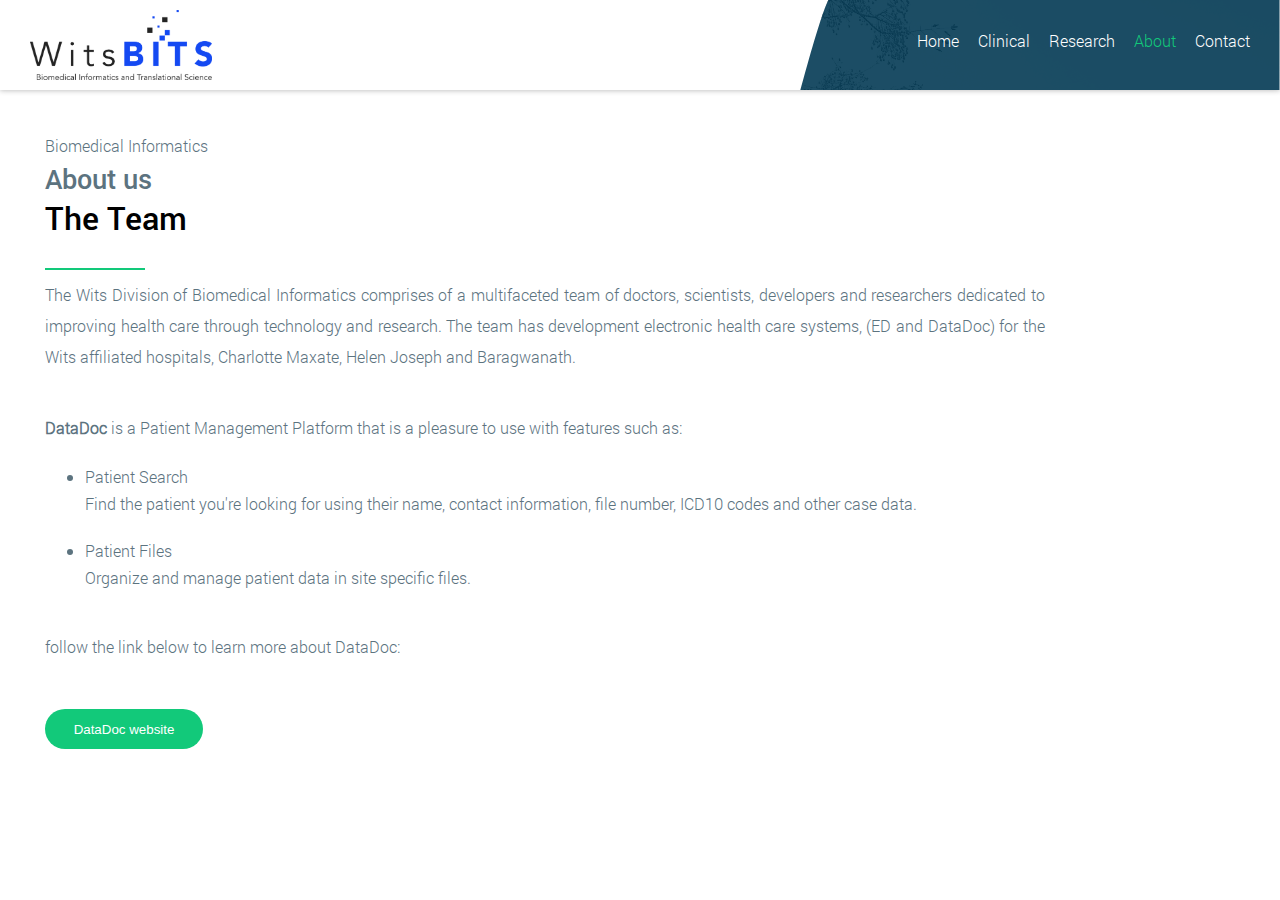
==== about.html @ 8ae95e84 "first commit" ====
<!DOCTYPE html>
<html>
    <head>
        <link rel="stylesheet" href="css/index.css"/>
        <link rel="stylesheet" href="css/animate.css"/>
        <link rel="icon" href="images/icon.png"/>
        <title>WitsBits - About us</title>
        <script type="text/javascript" src="js/Jquery.js"></script>
        <script type="text/javascript" src="js/index.js"></script>
        <meta name="theme-color" content="#063C56"/>
        <meta name="viewport" content="width=device-width, initial-scale=1.0">
    </head>
    <body>

    <div id="Background">
        <div class='blueMenu'></div>
    </div>

    <div id="Content">
        <div class="topBar"> 
            <div class="wrapper">
                <img src="images/logo-horisontal.png" class="logo">
                <div id="dropdown">
                    <button id="mobileMenu">Menu</button>
                    <ul id='menu'>
                        <li onclick='document.location = "index.html" '>Home</li>
                        <li onclick='document.location = "clinical.html" '>Clinical</li>
                        <li  onclick='document.location = "research.html" '>Research</li>
                        <li class='current'>About</li>
                        <li  onclick='document.location = "Contact.html" '>Contact</li>
                    </ul>
                </div>
            </div>
        </div>

        <div class="wrapper">

            <div id="Research">
                <p>Biomedical Informatics</p>
                <h3>About us</h3>
                <h1>The Team</h1>
                <hr>
                <p>
                    The Wits Division of Biomedical Informatics comprises of a multifaceted team of doctors, scientists,
                    developers and researchers dedicated to
                    improving health care through technology and
                    research.
                    The team  has development electronic 
                    health care systems, (ED and DataDoc) for the Wits affiliated hospitals,
                    Charlotte Maxate, Helen Joseph and Baragwanath.
                </p>
    
                <p>
                    <b>DataDoc</b> is a Patient Management Platform that is a pleasure to use with features such as:<br/>

                    <ul>
                        <li>Patient Search</li>
                        Find the patient you're looking for using their name, contact information, file number, ICD10 codes and other case data.
                        <li>Patient Files</li>
                        Organize and manage patient data in site specific files.
                    </ul>
                </p>

              <p>
                    follow the link below to learn more about DataDoc:<br/>
                    <a href="https://www.ebisu.co.za/" target="_blank"><button>DataDoc website</button></a><br/><br/><br/>
              </p>
            </div>
            

            
        </div>
    </div>
        
    </body>
</html>
---- css/index.css ----
@font-face {
  font-family: "Main";
  src: url(./Roboto-Light.ttf);
}

@font-face {
  font-family: "Bold";
  src: url(./Roboto-Medium.ttf);
}

body {
  width: 100%;
  padding: 0px;
  margin: 0px;
  font-family: "Main";
}

h1,
h2,
h3 {
  font-family: "Bold";
  font-weight: lighter;
}

h3 {
  font-size: 27px;
}

#Background {
  width: 100%;
  height: 100%;
  position: absolute;
}

#Background div {
  width: 544px;
  height: 100%;
  background: url(../images/bluebackground.png);
  background-size: cover;
  background-position: 0px -4px;
  float: right;
}

#Background .blueMenu {
  height: 90px !important;
}

#Content {
  width: 100%;
  height: 100%;
  position: absolute;
  text-align: -webkit-center;
  text-align: -moz-center;
}

.topBar {
  width: 100%;
  height: 90px;
  box-shadow: -5px -4px 5px #00000045, 0 1px 5px #00000038;
  -webkit-box-shadow: -5px -4px 5px #00000045, 0 1px 5px #00000038;
}

.logo {
  height: 70px;
  margin-top: 10px;
  float: left;
}

.wrapper {
  width: 1260px;
}
.container {
    width: 1260px;
  }
  .w3-card:hover{
      cursor: pointer;
      box-shadow: 0 20px 30px 0 rgba(2,2,2,6.2)
  }

@media screen and (max-width: 1280px) {
  .wrapper {
    width: 1220px;
  }
  .container {
    width: 1220px;
  }
}

#menu {
  padding: 0px;
  margin: 0px;
  float: right;
}

#menu li {
  display: inline-block;
  margin-top: 30px;
  margin-left: 15px;
  cursor: pointer;
  color: white;
}

#menu li:hover {
  color: #12C97A;
}

#menu .current {
  color: #12C97A !important;
}

.slider {
  float: left;
  margin-top: 60px;
}

.slider p,
.slider h1,
.slider h3 {
  margin: 0px 0px 5px 0px;
  text-align: left;
}

.slider p,
.slider h3 {
  color: #5C737F;
}

.slider p {
  line-height: 27px;
}

.slider hr {
  width: 100px;
  height: 2px;
  background: #12C97A;
  border: 0px;
  float: left;
}

button {
  margin-top: 47px;
  width: 158px;
  height: 40px;
  border: 0px;
  border-radius: 100px;
  color: white;
  outline: none;
  cursor: pointer;
  background: #12C97A;
}

.researchBtn {
  background: #5C737F;
  margin-left: 25px;
}

.countCircles {
  width: 20%;
  height: 40px;
  display: -webkit-box;
  display: -ms-flexbox;
  display: flex;
  margin-top: 40px;
}

.countCircles div {
  width: 5px;
  height: 5px;
  border: 0.5px solid #5C737F;
  margin-left: 5px;
  border-radius: 10px;
}

#circle1 {
  background: #5C737F;
}

#contactBlock {
  width: 100%;
  height: 420px;
  margin-top: 60px;
  -webkit-box-shadow: -5px -4px 5px #00000045, 0 1px 5px #00000038;
          box-shadow: -5px -4px 5px #00000045, 0 1px 5px #00000038;
  background: white;
  float: left;
  border-radius: 5px;
  margin-right: 50px;
}

#contactBlock div {
  width: 40%;
  height: inherit;
  float: right;
  background: #063C56;
}

#contactBlock div h3 {
  font-size: 20px;
  color: #12C97A;
  font-weight: lighter;
  text-align: left;
  margin-left: 25px;
  margin-bottom: 5px;
}

#contactBlock div p {
  color: white;
  font-size: 13px;
  text-align: left;
  margin-left: 25px;
  margin-top: 0px;
}

#contactBlock form {
  float: left;
  text-align: left;
  margin-left: 25px;
}

#contactBlock form input {
  height: 40px;
  width: 318px;
  border: 0px;
  border-bottom: 1px solid #063C56;
  margin-bottom: 26px;
  outline: none;
  padding-left: 5px;
  color: #063C56;
}

#contactBlock form textarea {
  width: 318px;
  color: #063C56;
  padding-left: 5px;
  border: 0px;
  border-bottom: 1px solid #063C56;
  outline: none;
  height: 100px;
}

#contactBlock form button {
  background: #063C56;
}

#contactBlock form p {
  color: #063C56;
}

#mobileMenu {
  display: none;
}

#Research {
  text-align: left;
  margin-left: 15px;
}

#Research h3 {
  color: #5C737F;
  margin-bottom: 0px;
  margin-top: 0px;
}

#Research h1 {
  margin-top: 0px;
}

#Research p {
  margin-bottom: 0px;
  margin-top: 40px;
  color: #5C737F;
  width: 1000px;
  line-height: 31px;
  text-align: justify;
}

#Research hr {
  width: 100px;
  height: 2px;
  background: #12C97A;
  border: 0px;
  float: left;
}

#Research ul {
  line-height: 27px;
  width: 1000px;
  text-align: justify;
  color: #5C737F;
}

#Research ul li {
  margin-top: 20px;
}
@media screen and (max-width: 1200px) {
  .logo {
    margin-top: 0px;
    height: 62px;
    background: white;
    padding: 14px;
  }
  .wrapper {
    width: 100%;
  }
  .container {
    width: 100%;
    background: url(../images/mobileBackground.png);
  }
  #Research p, #Research ul {
    width: 85%;
  }
  #Background div {
    width: 100%;
    height: 100%;
    background: url(../images/mobileBackground.png);
    background-size: cover;
  }
  #mobileMenu {
    display: inline-block;
  }
  #menu {
    display: none;
  }
  .slider {
    margin-left: 30px;
  }
  .researchBtn {
    background: #063C56;
    color: white;
  }
  .slider p,
  .slider h3 {
    color: white;
  }
  .slider p {
    font-size: 13px;
  }
  .slider h1 {
    color: #12C97A;
    font-size: 20px;
  }
  #mobileMenu {
    display: inline-block;
    float: right;
    margin-top: 28px;
    margin-right: 30px;
  }
  .countCircles {
    margin-top: 72px;
  }
  .slider button {
    float: left;
  }
  button {
    width: 122px;
    height: 40px;
    float: none;
  }
  #contactBlock {
    width: 100%;
    float: left;
  }
  #contactBlock form {
    float: unset;
  }
  #contactBlock div {
    width: 100%;
    height: 254px;
    padding-top: 20px;
    margin-top: 20px;
  }
  #menu li {
    display: block;
  }
  #menu {
    padding: 0px 22px 18px 0px;
    margin: 0px;
    margin-right: 40px;
    margin-top: 18px;
    background: #235369;
    border-radius: 5px;
    -webkit-box-shadow: -5px -4px 5px #00000045, 0 1px 5px #00000038;
    box-shadow: -5px -4px 5px #00000045, 0 1px 5px #00000038;
    position: unset;
  }
  #dropdown {
    width: 159px;
    height: 90px;
    float: right;
    position: relative;
    z-index: 1;
  }
  #dropdown:hover #menu {
    display: block;
  }
}
/*# sourceMappingURL=index.css.map */
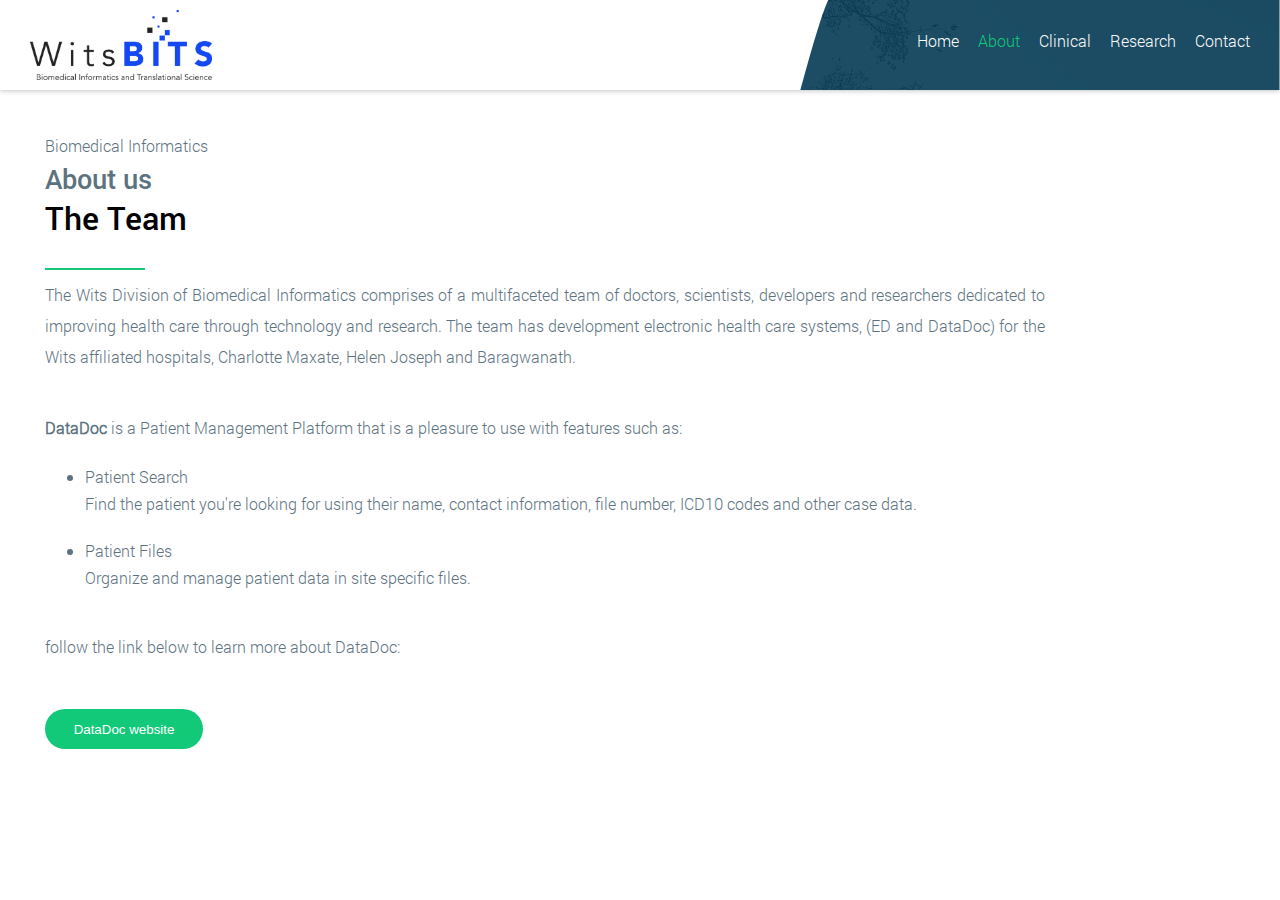
==== commit 4608c5b7: "Update about.html" ====
--- a/about.html
+++ b/about.html
@@ -9,6 +9,16 @@
         <script type="text/javascript" src="js/index.js"></script>
         <meta name="theme-color" content="#063C56"/>
         <meta name="viewport" content="width=device-width, initial-scale=1.0">
+<!-- Global site tag (gtag.js) - Google Analytics -->
+<script async src="https://www.googletagmanager.com/gtag/js?id=UA-151911858-1"></script>
+<script>
+  window.dataLayer = window.dataLayer || [];
+  function gtag(){dataLayer.push(arguments);}
+  gtag('js', new Date());
+
+  gtag('config', 'UA-151911858-1');
+</script>
+
     </head>
     <body>
 
@@ -24,9 +34,9 @@
                     <button id="mobileMenu">Menu</button>
                     <ul id='menu'>
                         <li onclick='document.location = "index.html" '>Home</li>
+                        <li class='current'>About</li>
                         <li onclick='document.location = "clinical.html" '>Clinical</li>
                         <li  onclick='document.location = "research.html" '>Research</li>
-                        <li class='current'>About</li>
                         <li  onclick='document.location = "Contact.html" '>Contact</li>
                     </ul>
                 </div>
@@ -73,4 +83,4 @@
     </div>
         
     </body>
-</html>+</html>
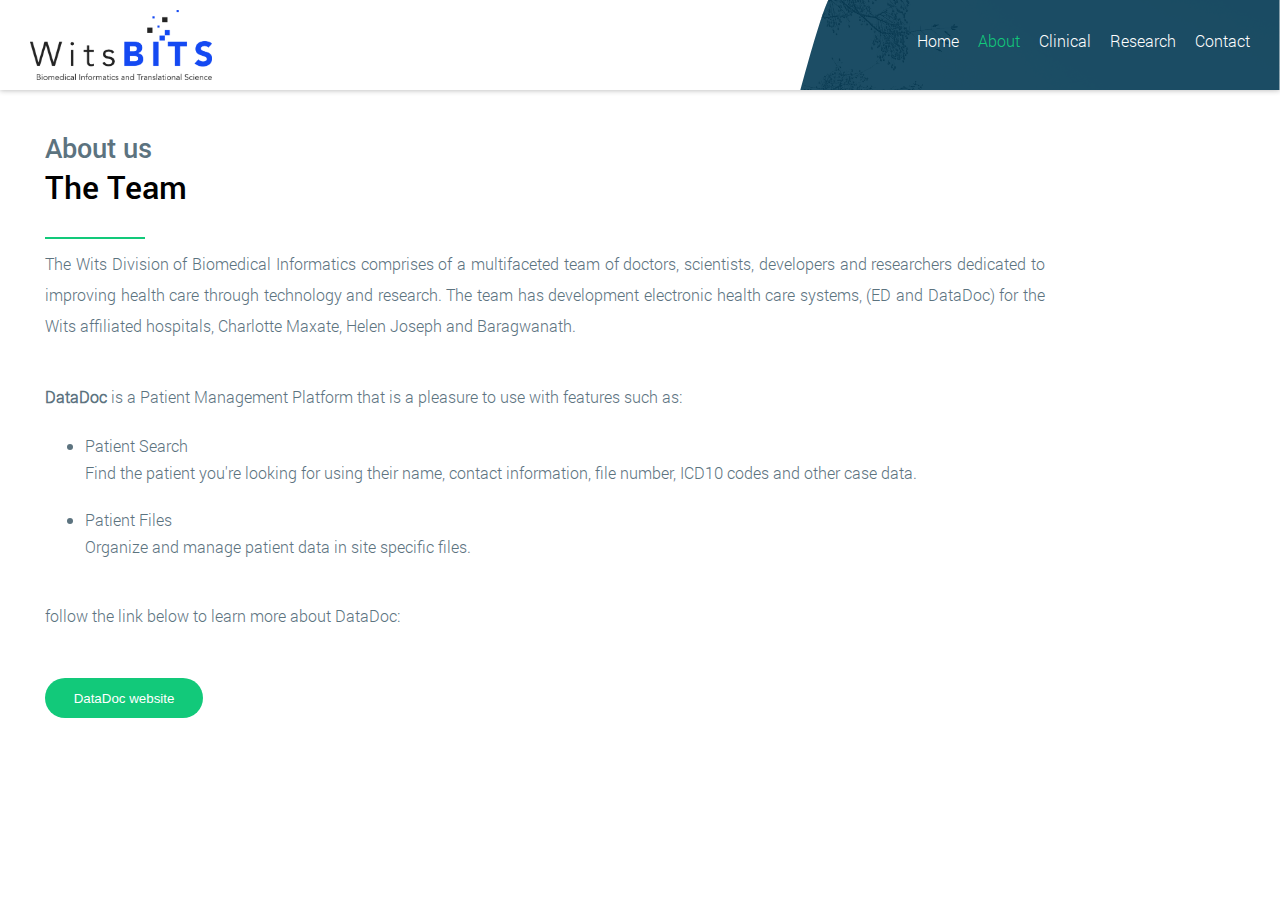
==== commit 199d4818: "Update about.html" ====
--- a/about.html
+++ b/about.html
@@ -46,7 +46,7 @@
         <div class="wrapper">
 
             <div id="Research">
-                <p>Biomedical Informatics</p>
+                <p></p>
                 <h3>About us</h3>
                 <h1>The Team</h1>
                 <hr>
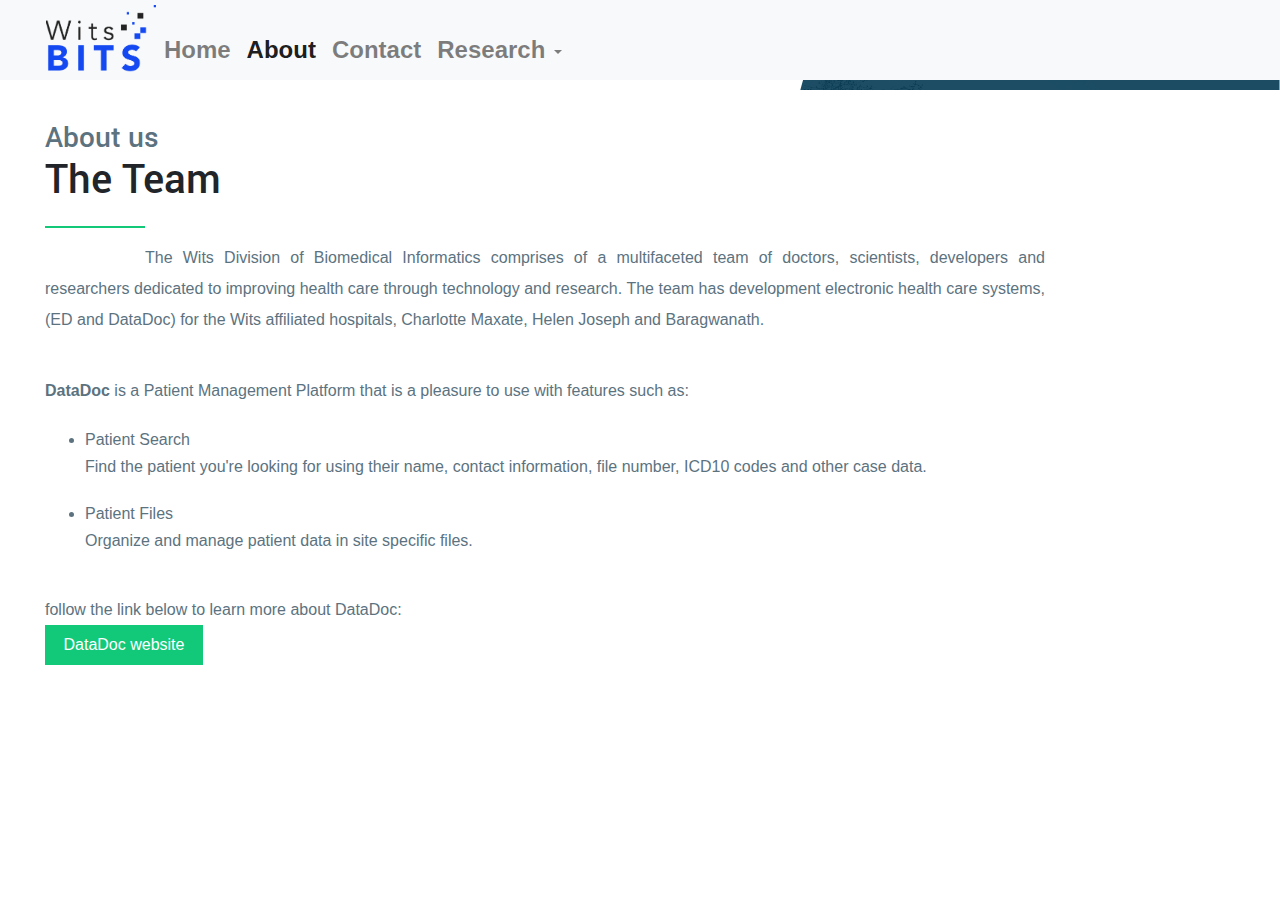
==== commit 5a93c6d8: "nav-bar changed" ====
--- a/about.html
+++ b/about.html
@@ -9,6 +9,11 @@
         <script type="text/javascript" src="js/index.js"></script>
         <meta name="theme-color" content="#063C56"/>
         <meta name="viewport" content="width=device-width, initial-scale=1.0">
+            <!--bootstrap-->
+    <link rel="stylesheet" href="https://stackpath.bootstrapcdn.com/bootstrap/4.4.1/css/bootstrap.min.css" integrity="sha384-Vkoo8x4CGsO3+Hhxv8T/Q5PaXtkKtu6ug5TOeNV6gBiFeWPGFN9MuhOf23Q9Ifjh" crossorigin="anonymous">
+    <script src="https://code.jquery.com/jquery-3.4.1.slim.min.js" integrity="sha384-J6qa4849blE2+poT4WnyKhv5vZF5SrPo0iEjwBvKU7imGFAV0wwj1yYfoRSJoZ+n" crossorigin="anonymous"></script>
+    <script src="https://cdn.jsdelivr.net/npm/popper.js@1.16.0/dist/umd/popper.min.js" integrity="sha384-Q6E9RHvbIyZFJoft+2mJbHaEWldlvI9IOYy5n3zV9zzTtmI3UksdQRVvoxMfooAo" crossorigin="anonymous"></script>
+    <script src="https://stackpath.bootstrapcdn.com/bootstrap/4.4.1/js/bootstrap.min.js" integrity="sha384-wfSDF2E50Y2D1uUdj0O3uMBJnjuUD4Ih7YwaYd1iqfktj0Uod8GCExl3Og8ifwB6" crossorigin="anonymous"></script>
 <!-- Global site tag (gtag.js) - Google Analytics -->
 <script async src="https://www.googletagmanager.com/gtag/js?id=UA-151911858-1"></script>
 <script>
@@ -27,7 +32,40 @@
     </div>
 
     <div id="Content">
-        <div class="topBar"> 
+        
+        <!--navigation bar-->
+        <nav class="navbar navbar-expand-lg navbar-light bg-light">
+            <!-- <a class="navbar-brand" href="#">Navbar</a> -->
+            <a href="index.html"><img src="images/logo-stacked.png" alt="WitsBITS Stacked logo" class="logo"></a>
+            <button class="navbar-toggler" type="button" data-toggle="collapse" data-target="#navbarNavDropdown" aria-controls="navbarNavDropdown" aria-expanded="false" aria-label="Toggle navigation">
+              <span class="navbar-toggler-icon"></span>
+            </button>
+            <div class="collapse navbar-collapse" id="navbarNavDropdown">
+              <ul class="navbar-nav">
+                <li class="nav-item">
+                  <a class="nav-link" href="index.html"><b style="font-size: x-large">Home</b></a>
+                </li>
+                <li class="nav-item active">
+                    <a class="nav-link" href="#"><b style="font-size: x-large">About</b><span class="sr-only">(current)</span></a>
+                </li>
+                <li class="nav-item">
+                    <a class="nav-link" href="Contact.html"><b style="font-size: x-large">Contact</b></a>
+                </li>
+                <li class="nav-item dropdown">
+                  <a class="nav-link dropdown-toggle" href="#" id="navbarDropdownMenuLink" role="button" data-toggle="dropdown" aria-haspopup="true" aria-expanded="false">
+                      <b style="font-size: x-large">Research</b>
+                  </a>
+                  <div class="dropdown-menu" aria-labelledby="navbarDropdownMenuLink">
+                    <a class="dropdown-item" href="clinical.html">Clinical Research</a>
+                    <a class="dropdown-item" href="research.html">Research Informatics</a>
+                    <!-- <a class="dropdown-item" href="#">Something else here</a> -->
+                  </div>
+                </li>
+              </ul>
+            </div>
+          </nav>
+          
+      <!--  <div class="topBar"> 
             <div class="wrapper">
                 <img src="images/logo-horisontal.png" class="logo">
                 <div id="dropdown">
@@ -41,7 +79,7 @@
                     </ul>
                 </div>
             </div>
-        </div>
+        </div>-->
 
         <div class="wrapper">
 
--- a/css/index.css
+++ b/css/index.css
@@ -60,28 +60,39 @@
   -webkit-box-shadow: -5px -4px 5px #00000045, 0 1px 5px #00000038;
 }
 
+.card {
+  border: 0px !important;
+}
+
 .logo {
   height: 70px;
-  margin-top: 10px;
   float: left;
+  margin-left: 30px;
+}
+
+ul.navbar-nav {
+  margin-top: 20px;
+}
+
+button.btn.btn-outline-success.workshopBtn {
+  width: 200px;
 }
 
 .wrapper {
   width: 1260px;
 }
+
 .container {
-    width: 1260px;
-  }
-  .w3-card:hover{
-      cursor: pointer;
-      box-shadow: 0 20px 30px 0 rgba(2,2,2,6.2)
-  }
+  width: 1260px;
+}
+
+.w3-card:hover{
+  cursor: pointer;
+  box-shadow: 0 20px 30px 0 rgba(2,2,2,6.2)
+}
 
 @media screen and (max-width: 1280px) {
   .wrapper {
-    width: 1220px;
-  }
-  .container {
     width: 1220px;
   }
 }
@@ -176,13 +187,13 @@
 }
 
 #contactBlock {
-  width: 100%;
+  width: 669px;
   height: 420px;
   margin-top: 60px;
   -webkit-box-shadow: -5px -4px 5px #00000045, 0 1px 5px #00000038;
           box-shadow: -5px -4px 5px #00000045, 0 1px 5px #00000038;
   background: white;
-  float: left;
+  float: right;
   border-radius: 5px;
   margin-right: 50px;
 }
@@ -292,26 +303,41 @@
 #Research ul li {
   margin-top: 20px;
 }
+
+.w3-modal {
+  z-index: 9999 !important;
+}
+
+/*navigation*/
+nav.navbar.navbar-expand-lg.navbar-light.bg-light {
+  height: 80px;
+}
+
+.w3-third.card {
+  padding: 0px !important;
+}
+
+div#navbarNavDropdown {
+  background: #f8f9fa;
+  z-index: 99;
+}
 @media screen and (max-width: 1200px) {
   .logo {
     margin-top: 0px;
     height: 62px;
-    background: white;
-    padding: 14px;
+  }
+  .form-inline {
+    background: #f8f9fa;
+    z-index: 99;
   }
   .wrapper {
     width: 100%;
   }
-  .container {
-    width: 100%;
-    background: url(../images/mobileBackground.png);
-  }
   #Research p, #Research ul {
     width: 85%;
   }
   #Background div {
     width: 100%;
-    height: 100%;
     background: url(../images/mobileBackground.png);
     background-size: cover;
   }
@@ -328,9 +354,8 @@
     background: #063C56;
     color: white;
   }
-  .slider p,
-  .slider h3 {
-    color: white;
+  .navRedCapBtn {
+    width: 150px;
   }
   .slider p {
     font-size: 13px;
@@ -352,9 +377,8 @@
     float: left;
   }
   button {
-    width: 122px;
-    height: 40px;
-    float: none;
+    width: 120px;
+    height: 35px;
   }
   #contactBlock {
     width: 100%;
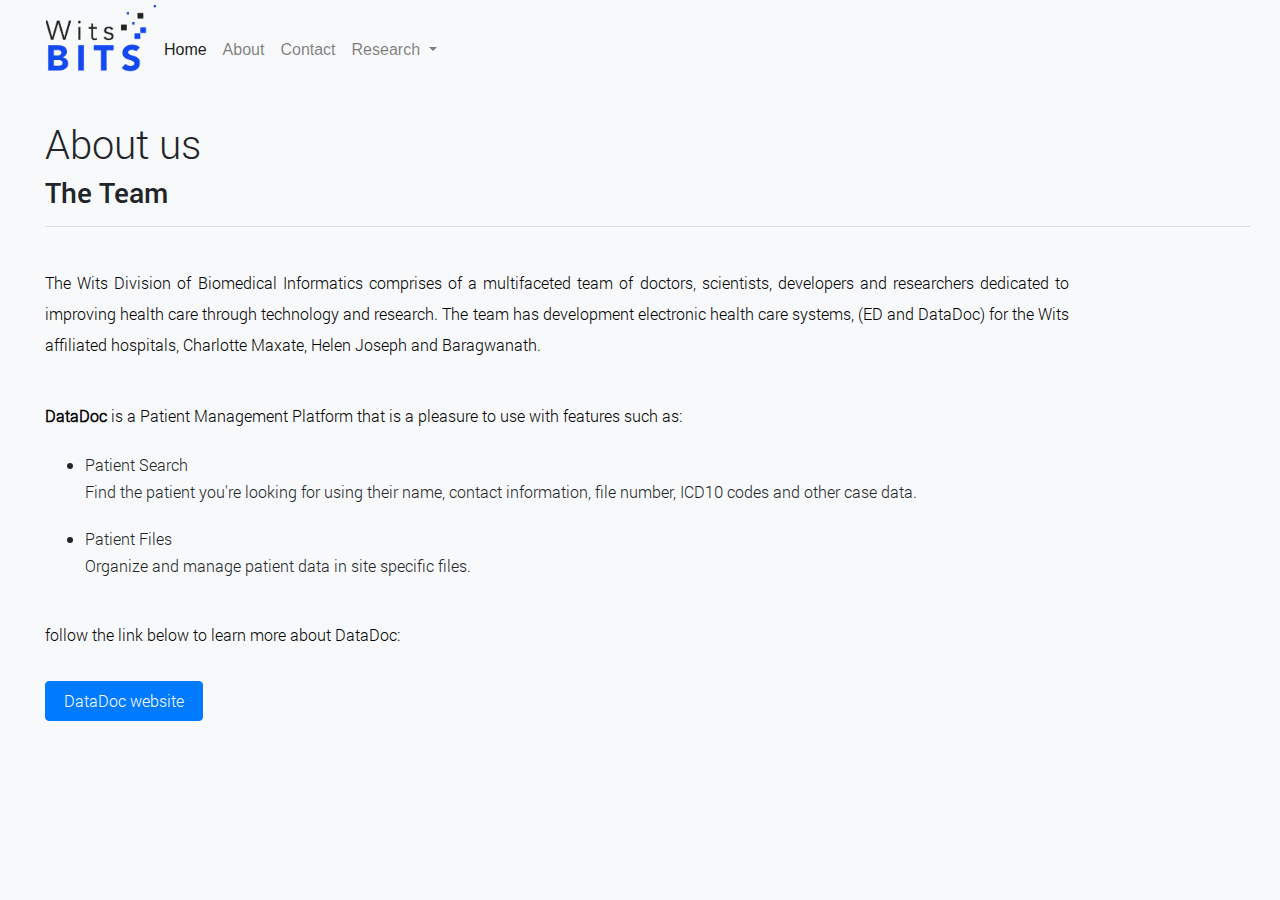
==== commit 64d64c70: "new theme applied to all pages" ====
--- a/about.html
+++ b/about.html
@@ -27,43 +27,39 @@
     </head>
     <body>
 
-    <div id="Background">
-        <div class='blueMenu'></div>
-    </div>
-
     <div id="Content">
         
         <!--navigation bar-->
         <nav class="navbar navbar-expand-lg navbar-light bg-light">
-            <!-- <a class="navbar-brand" href="#">Navbar</a> -->
-            <a href="index.html"><img src="images/logo-stacked.png" alt="WitsBITS Stacked logo" class="logo"></a>
-            <button class="navbar-toggler" type="button" data-toggle="collapse" data-target="#navbarNavDropdown" aria-controls="navbarNavDropdown" aria-expanded="false" aria-label="Toggle navigation">
-              <span class="navbar-toggler-icon"></span>
-            </button>
-            <div class="collapse navbar-collapse" id="navbarNavDropdown">
-              <ul class="navbar-nav">
-                <li class="nav-item">
-                  <a class="nav-link" href="index.html"><b style="font-size: x-large">Home</b></a>
-                </li>
-                <li class="nav-item active">
-                    <a class="nav-link" href="#"><b style="font-size: x-large">About</b><span class="sr-only">(current)</span></a>
-                </li>
-                <li class="nav-item">
-                    <a class="nav-link" href="Contact.html"><b style="font-size: x-large">Contact</b></a>
-                </li>
-                <li class="nav-item dropdown">
-                  <a class="nav-link dropdown-toggle" href="#" id="navbarDropdownMenuLink" role="button" data-toggle="dropdown" aria-haspopup="true" aria-expanded="false">
-                      <b style="font-size: x-large">Research</b>
-                  </a>
-                  <div class="dropdown-menu" aria-labelledby="navbarDropdownMenuLink">
-                    <a class="dropdown-item" href="clinical.html">Clinical Research</a>
-                    <a class="dropdown-item" href="research.html">Research Informatics</a>
-                    <!-- <a class="dropdown-item" href="#">Something else here</a> -->
-                  </div>
-                </li>
-              </ul>
-            </div>
-          </nav>
+          <!-- <a class="navbar-brand" href="#">Navbar</a> -->
+          <a href="index.html"><img src="images/logo-stacked.png" alt="WitsBITS Stacked logo" class="logo"></a>
+          <button class="navbar-toggler" type="button" data-toggle="collapse" data-target="#navbarNavDropdown" aria-controls="navbarNavDropdown" aria-expanded="false" aria-label="Toggle navigation">
+            <span class="navbar-toggler-icon"></span>
+          </button>
+          <div class="collapse navbar-collapse" id="navbarNavDropdown">
+            <ul class="navbar-nav">
+              <li class="nav-item active">
+                <a class="nav-link" href="index.html">Home<span class="sr-only">(current)</span></a>
+              </li>
+              <li class="nav-item">
+                  <a class="nav-link" href="about.html">About</a>
+              </li>
+              <li class="nav-item">
+                  <a class="nav-link" href="Contact.html">Contact</a>
+              </li>
+              <li class="nav-item dropdown">
+                <a class="nav-link dropdown-toggle" href="#" id="navbarDropdownMenuLink" role="button" data-toggle="dropdown" aria-haspopup="true" aria-expanded="false">
+                    Research
+                </a>
+                <div class="dropdown-menu" aria-labelledby="navbarDropdownMenuLink">
+                  <a class="dropdown-item" href="clinical.html">Clinical Research</a>
+                  <a class="dropdown-item" href="research.html">Research Informatics</a>
+                  <!-- <a class="dropdown-item" href="#">Something else here</a> -->
+                </div>
+              </li>
+            </ul>
+          </div>
+        </nav>
           
       <!--  <div class="topBar"> 
             <div class="wrapper">
@@ -85,10 +81,10 @@
 
             <div id="Research">
                 <p></p>
-                <h3>About us</h3>
-                <h1>The Team</h1>
+                <h1 class="sliderTitle aboutHeading">About us</h1>
+                <h3>The Team</h3>
                 <hr>
-                <p>
+                <p class="normalText">
                     The Wits Division of Biomedical Informatics comprises of a multifaceted team of doctors, scientists,
                     developers and researchers dedicated to
                     improving health care through technology and
@@ -98,7 +94,7 @@
                     Charlotte Maxate, Helen Joseph and Baragwanath.
                 </p>
     
-                <p>
+                <p class="normalText">
                     <b>DataDoc</b> is a Patient Management Platform that is a pleasure to use with features such as:<br/>
 
                     <ul>
@@ -109,9 +105,9 @@
                     </ul>
                 </p>
 
-              <p>
-                    follow the link below to learn more about DataDoc:<br/>
-                    <a href="https://www.ebisu.co.za/" target="_blank"><button>DataDoc website</button></a><br/><br/><br/>
+              <p class="normalText">
+                    follow the link below to learn more about DataDoc:<br/><br/>
+                    <a href="https://www.ebisu.co.za/" target="_blank"><button class="btn btn-primary">DataDoc website</button></a><br/><br/><br/>
               </p>
             </div>
             
--- a/css/index.css
+++ b/css/index.css
@@ -1,3 +1,8 @@
+@charset "UTF-8";
+body {
+  background-color: #f8f9fa !important;
+}
+
 @font-face {
   font-family: "Main";
   src: url(./Roboto-Light.ttf);
@@ -8,11 +13,51 @@
   src: url(./Roboto-Medium.ttf);
 }
 
+@font-face {
+  font-family: "HMed";
+  src: url(../fonts/HelveticaMedium.ttf);
+}
+
+@font-face {
+  font-family: "HBold";
+  src: url(../fonts/HelveticaBold.ttf);
+}
+
+.sliderTitle {
+  font-family: "Main";
+  float: left;
+}
+
 body {
   width: 100%;
   padding: 0px;
   margin: 0px;
   font-family: "Main";
+}
+
+.normalText {
+  font-family: "Main";
+  color: black;
+}
+
+.col-sm-8 h1 {
+  text-align: left;
+  margin-top: 5%;
+  line-height: 80px;
+  font-size: 50px;
+}
+
+.carousel-inner {
+  position: fixed;
+  width: 100%;
+  overflow: scroll;
+}
+
+#sliderText {
+  text-align: left;
+  line-height: 33px;
+  margin-top: 15%;
+  color: gray;
 }
 
 h1,
@@ -24,6 +69,10 @@
 
 h3 {
   font-size: 27px;
+}
+
+.col-sm-8 h1 {
+  text-align: left;
 }
 
 #Background {
@@ -51,6 +100,7 @@
   position: absolute;
   text-align: -webkit-center;
   text-align: -moz-center;
+  background: #f8f9fa;
 }
 
 .topBar {
@@ -60,8 +110,44 @@
   -webkit-box-shadow: -5px -4px 5px #00000045, 0 1px 5px #00000038;
 }
 
+div#carouselExampleControls {
+  width: 100%;
+  height: 100%;
+  background: #f8f9fa;
+}
+
+.carousel-control-next-icon, .carousel-control-prev-icon {
+  width: unset;
+  height: unset;
+}
+
+.carousel-control-next-icon:before {
+  content: '▶';
+  font-size: 55px;
+  color: black;
+}
+
+.carousel-control-prev-icon:before {
+  content: '←';
+  font-size: 55px;
+  color: black;
+}
+
 .card {
   border: 0px !important;
+}
+
+i {
+  color: black;
+  font-size: 20px;
+}
+
+.aboutHeading {
+  width: 100%;
+}
+
+#space {
+  margin-top: 30%;
 }
 
 .logo {
@@ -80,15 +166,6 @@
 
 .wrapper {
   width: 1260px;
-}
-
-.container {
-  width: 1260px;
-}
-
-.w3-card:hover{
-  cursor: pointer;
-  box-shadow: 0 20px 30px 0 rgba(2,2,2,6.2)
 }
 
 @media screen and (max-width: 1280px) {
@@ -129,11 +206,6 @@
 .slider h3 {
   margin: 0px 0px 5px 0px;
   text-align: left;
-}
-
-.slider p,
-.slider h3 {
-  color: #5C737F;
 }
 
 .slider p {
@@ -261,46 +333,38 @@
   display: none;
 }
 
-#Research {
+#Research, #Clinical {
   text-align: left;
   margin-left: 15px;
 }
 
-#Research h3 {
-  color: #5C737F;
+#Research h3, #Clinical h3 {
   margin-bottom: 0px;
   margin-top: 0px;
 }
 
-#Research h1 {
+#Research h1, #Clinical h1 {
   margin-top: 0px;
-}
-
-#Research p {
+  font-family: "Main";
+}
+
+#Research p, #Clinical p {
   margin-bottom: 0px;
   margin-top: 40px;
-  color: #5C737F;
-  width: 1000px;
+  width: 85%;
   line-height: 31px;
   text-align: justify;
-}
-
-#Research hr {
-  width: 100px;
-  height: 2px;
-  background: #12C97A;
-  border: 0px;
-  float: left;
-}
-
-#Research ul {
+  font-family: "Main";
+}
+
+#Research ul, #Clinical ul {
   line-height: 27px;
-  width: 1000px;
+  width: 85%;
   text-align: justify;
-  color: #5C737F;
-}
-
-#Research ul li {
+  font-family: "Main";
+}
+
+#Research ul li, #Clinical ul li {
   margin-top: 20px;
 }
 
@@ -418,4 +482,14 @@
     display: block;
   }
 }
-/*# sourceMappingURL=index.css.map */
+
+@media (max-width: 800px) {
+  .col-sm-8 h1 {
+    font-size: 23px;
+    line-height: 49px;
+  }
+  #Content {
+    position: unset;
+  }
+}
+/*# sourceMappingURL=index.css.map */